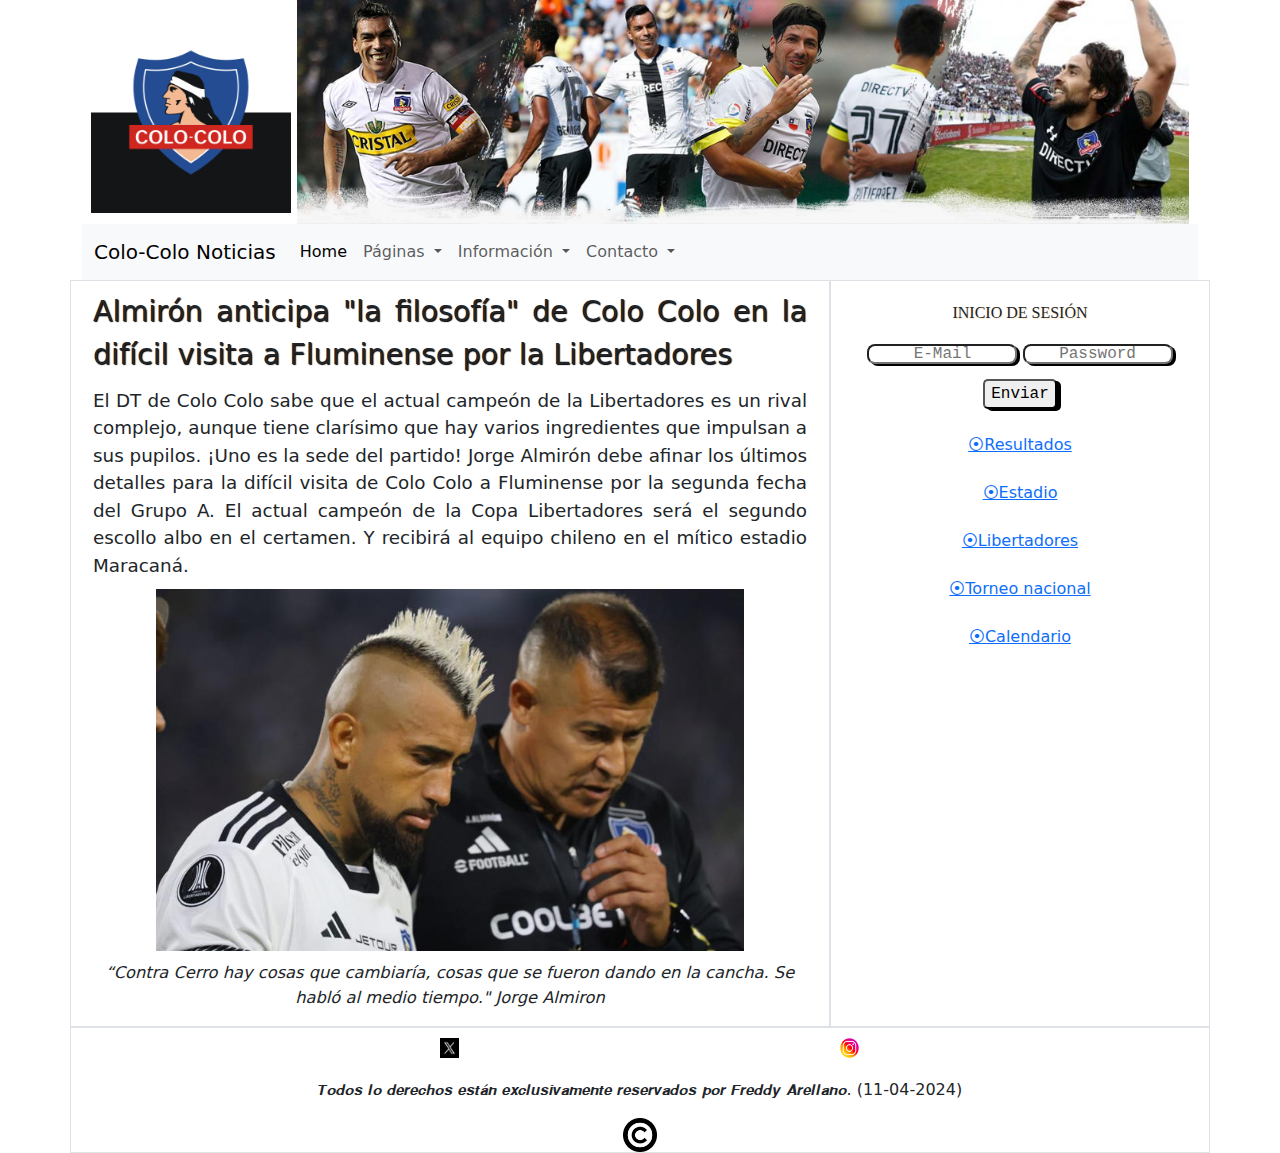
==== index.html @ 3bf08d31 "Add files via upload" ====
<!DOCTYPE html>
<html lang="en">
<head>
    <meta charset="UTF-8">
    <meta name="viewport" content="width=device-width, initial-scale=1.0">
    <title>Document</title>
    <link href="https://cdn.jsdelivr.net/npm/bootstrap@5.3.3/dist/css/bootstrap.min.css" rel="stylesheet" integrity="sha384-QWTKZyjpPEjISv5WaRU9OFeRpok6YctnYmDr5pNlyT2bRjXh0JMhjY6hW+ALEwIH" crossorigin="anonymous">
    <script src="https://cdn.jsdelivr.net/npm/bootstrap@5.3.3/dist/js/bootstrap.bundle.min.js" integrity="sha384-YvpcrYf0tY3lHB60NNkmXc5s9fDVZLESaAA55NDzOxhy9GkcIdslK1eN7N6jIeHz" crossorigin="anonymous"></script>
    <link rel="stylesheet" href="css/style.css">
</head>
<body>
    <div class="container text-center">
        <div class="row">
          <div class="col">
            <img src="images/logo.png" alt="" width="18%">
            <img src="images/banner2.jpg" alt="" width="80%">
          </div>
        </div>
        <div class="row">
            <div class="col">
                <!--Inicio Nav-->
                <nav class="navbar navbar-expand-lg bg-body-tertiary">
                    <div class="container-fluid">
                    <a class="navbar-brand" href="#">Colo-Colo Noticias</a>
                    <button class="navbar-toggler" type="button" data-bs-toggle="collapse" data-bs-target="#navbarSupportedContent" aria-controls="navbarSupportedContent" aria-expanded="false" aria-label="Toggle navigation">
                        <span class="navbar-toggler-icon"></span>
                    </button>
                    <div class="collapse navbar-collapse" id="navbarSupportedContent">
                        <ul class="navbar-nav me-auto mb-2 mb-lg-0">
                        <li class="nav-item">
                            <a class="nav-link active" aria-current="page" href="#">Home</a>
                        </li>
                        <li class="nav-item dropdown">
                            <a class="nav-link dropdown-toggle" href="#" role="button" data-bs-toggle="dropdown" aria-expanded="false">
                            Páginas
                            </a>
                            <ul class="dropdown-menu">
                                <li><a class="dropdown-item" href="https://tienda.colocolo.cl/">Tienda Oficial</a></li>
                                <li><a class="dropdown-item" href="https://www.puntoticket.com/">Entradas</a></li>
                                <li><a class="dropdown-item" href="https://www.puntoticket.com/museo-y-tour-monumental-2024">Horario visita</a></li>
                            </ul>
                        </li>
                        <li class="nav-item dropdown">
                            <a class="nav-link dropdown-toggle" href="#" role="button" data-bs-toggle="dropdown" aria-expanded="false">
                            Información
                            </a>
                            <ul class="dropdown-menu">
                                <li><a class="dropdown-item disabled">VEN Y ACOMPAÑA AL CAMPEON</a></li>
                                <li><a class="dropdown-item disabled">ATENCIÓN 9:00am a 21:00pm HORAS</a></li>
                                <li><a class="dropdown-item disabled">AV. MARATHON 5300</a></li>
                            </ul>
                        </li>
                        <li class="nav-item dropdown">
                            <a class="nav-link dropdown-toggle" href="#" role="button" data-bs-toggle="dropdown" aria-expanded="false">
                            Contacto
                            </a>
                            <ul class="dropdown-menu">
                                <li><a class="dropdown-item disabled">Freddy Arellano</a></li>
                                <li><a class="dropdown-item disabled">freddy.arellano@inacapmail.cl</a></li>
                            </ul>
                        </li>
                        </ul>
                        </form>
                    </div>
                    </div>
                </nav>
                <!--Final Nav-->
            </div>
        </div>
        <div class="row">
            <div class="col-8 border">
                <p class="titulo-article-superior">Almirón anticipa "la filosofía" de Colo Colo en la difícil visita a Fluminense por la Libertadores</p>
                <p class="texto-article-superior">El DT de Colo Colo sabe que el actual campeón de la Libertadores es un rival complejo, aunque tiene clarísimo que hay varios ingredientes que impulsan a sus pupilos. ¡Uno es la sede del partido!
                                    Jorge Almirón debe afinar los últimos detalles para la difícil visita de Colo Colo a Fluminense por la segunda fecha del Grupo A. El actual campeón de la Copa Libertadores será el segundo escollo albo en el certamen. Y recibirá al equipo chileno en el mítico estadio Maracaná.</p>
                    
                    <img src="images/almiron.jpg" alt="" width="80%">
                    <p class="cita">“Contra Cerro hay cosas que cambiaría, cosas que se fueron dando en la cancha. Se habló al medio tiempo." Jorge Almiron</p>
            </div>
            <div class="col border">
                    <p id="titulo">INICIO DE SESIÓN</p>
                    <form action="#" method="get">
                        <input type="email" id="txt-mail" name="txt-mail" placeholder="E-Mail" required>
                        <input type="password" id="txt-pass" name="txt-pass" placeholder="Password" required>
                        <input type="submit" value="Enviar">
                    </form>
                    <br>
                    <a class="an1" href="https://www.google.cl/search?q=colo+colo&sca_esv=354005c37d90d315&sca_upv=1&source=hp&ei=RzkYZqS8Bbbf1sQPit6FyAg&iflsig=ANes7DEAAAAAZhhHV2-2LyeU06miH8ZbZ1goNQXDooY1&ved=0ahUKEwjk-_P_8bqFAxW2r5UCHQpvAYkQ4dUDCA0&uact=5&oq=colo+colo&gs_lp=[base64]&sclient=gws-wiz#sie=t;/m/0544vh;2;/m/0d8h36;mt;fp;1;;;">⦿Resultados</a><br><br>
                    <a class="an2" href="https://www.google.cl/maps?sca_esv=354005c37d90d315&sca_upv=1&iflsig=ANes7DEAAAAAZhhHfR4clsHOvgtYqacLlKISL86On9Om&gs_lp=[base64]&um=1&ie=UTF-8&fb=1&gl=cl&sa=X&geocode=KccLVVls0GKWMWkRg9PZvcsl&daddr=Av.+Marathon+5300,+Macul,+Regi%C3%B3n+Metropolitana">⦿Estadio</a><br><br>
                    <a class="an3" href="https://conmebollibertadores.com/cards/Rankings?teamId=">⦿Libertadores</a><br><br>
                    <a class="an4" href="https://campeonatochileno.cl/estadisticas/campeonato-itau">⦿Torneo nacional</a><br><br>
                    <a class="an5" href="https://www.espn.cl/futbol/equipo/calendario/_/id/2688/chi.colo_colo">⦿Calendario</a>
            </div>
        </div>
        <div class="row">
            <div class="col border">
                <a href="https://twitter.com/ColoColo?ref_src=twsrc%5Egoogle%7Ctwcamp%5Eserp%7Ctwgr%5Eauthor"><img class="x" src="images/x.png" alt=""></a>
                <a href="https://www.instagram.com/colocolooficial/"><img class="ig" src="images/ig.webp" alt=""></a>
                <p class="derechos">
                    𝙏𝙤𝙙𝙤𝙨 𝙡𝙤 𝙙𝙚𝙧𝙚𝙘𝙝𝙤𝙨 𝙚𝙨𝙩𝙖́𝙣 𝙚𝙭𝙘𝙡𝙪𝙨𝙞𝙫𝙖𝙢𝙚𝙣𝙩𝙚 𝙧𝙚𝙨𝙚𝙧𝙫𝙖𝙙𝙤𝙨 𝙥𝙤𝙧 𝙁𝙧𝙚𝙙𝙙𝙮 𝘼𝙧𝙚𝙡𝙡𝙖𝙣𝙤. (11-04-2024)
                </p>
                <section class="copy">
                    <img src="images/copy.png" alt="COPY.PNG" width="3%">
                </section>
            </div>    
</body>
</html>
---- css/style.css ----
.titulo-article-superior{
    margin: 10px;
    text-align: justify;
    font-size: 2.8ch;
    text-shadow: 1px 1px 1px black;
}
.texto-article-superior{
    margin: 10px;
    text-align: justify;
    font-size: 1.8ch;  
}
.cita{
    padding-top: 10px;
    text-align: center;
    font-size: 1.6ch; 
    font-style: italic; 
}


#titulo{
    padding-top: 20px;
    font-family: geogia;
    text-align: center;
    text-shadow: 1px 1px 0 blanchedalmond;
}
input[type="email"],input[type="password"]{
    margin-bottom: 5px;
    font-family: monospace;
    width: 150px;
    height: 20px;
    text-align: center;
    border-radius: 8px;
    box-shadow: 3px 2px 0 black;

}
input[type="submit"]{
    margin-top: 10px;
    font-family: monospace;
    border-radius: 5px;
    box-shadow: 4px 2px 0 black;
}
input[type="submit"]:active{
    box-shadow: 2px 1px 0 black;
}

.an1:hover{
    transition: 0.2s;
    font-size: 2.3ch;
    position: relative;
}
.an2:hover{
    transition: 0.2s;
    font-size: 2.3ch;
    position: relative;
}
.an3:hover{
    transition: 0.2s;
    font-size: 2.3ch;
    position: relative;
}.an4:hover{
    transition: 0.2s;
    font-size: 2.3ch;
    position: relative;
}.an5:hover{
    transition: 0.2s;
    font-size: 2.3ch;
    position: relative;
}
.ig{
    margin-left: 200px;
    margin-top: 10px;
    width:1.5%;
    position: absolute;
}
.x{
    margin-left: -200px;
    margin-top: 10px;
    width:1.5%;
    position: absolute;
}
.ig:hover{
    width: 2%;
    transition: 0.2s;
}
.x:hover{
    width: 2%;
    transition: 0.2s;
}
.derechos{
    margin-top:50px ;
}
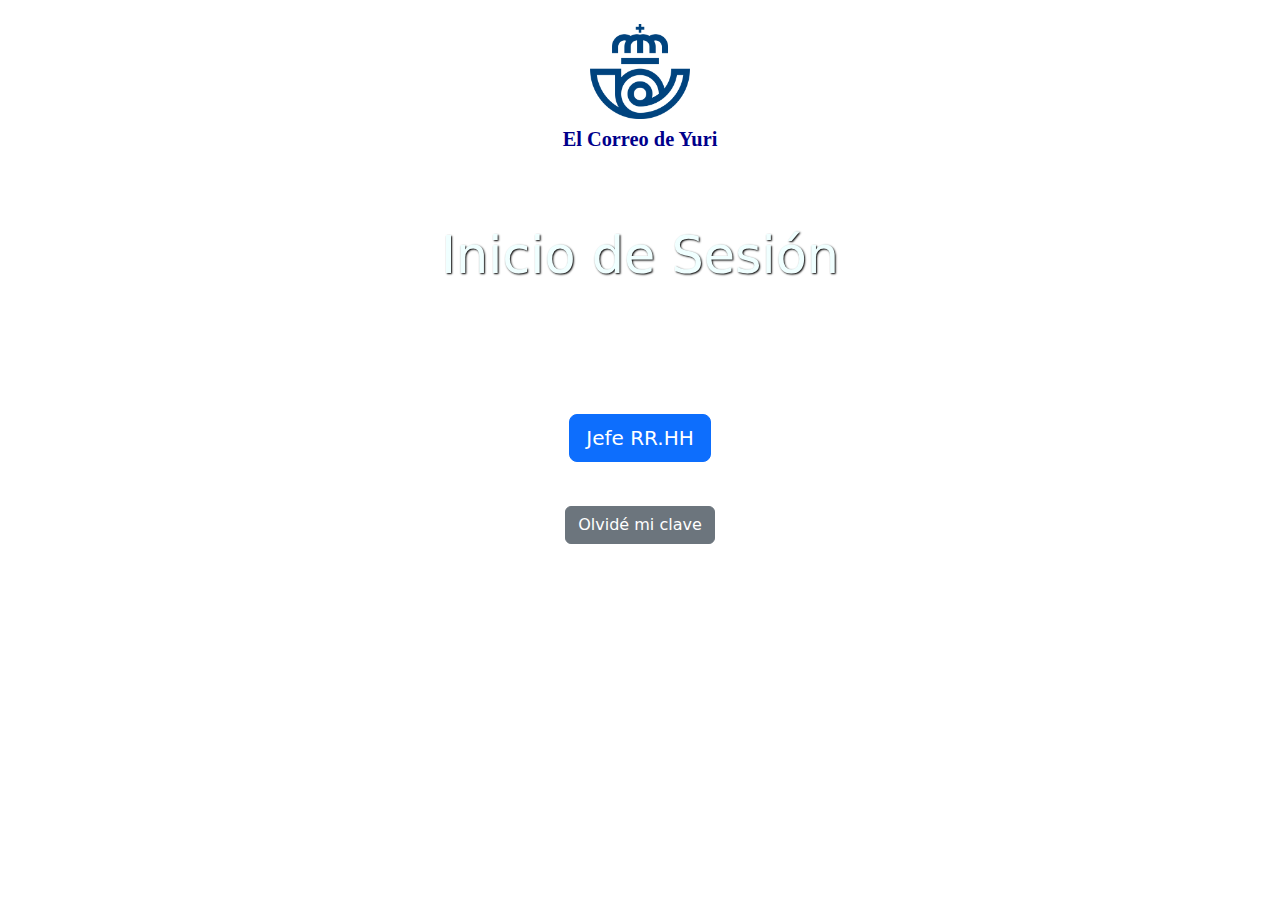
==== commit e002d534: "Update and rename index.php to index.html" ====
--- a/index.html
+++ b/index.html
@@ -3,104 +3,46 @@
 <head>
     <meta charset="UTF-8">
     <meta name="viewport" content="width=device-width, initial-scale=1.0">
-    <title>Document</title>
+    <link rel="stylesheet" href="CSS/style.css">
     <link href="https://cdn.jsdelivr.net/npm/bootstrap@5.3.3/dist/css/bootstrap.min.css" rel="stylesheet" integrity="sha384-QWTKZyjpPEjISv5WaRU9OFeRpok6YctnYmDr5pNlyT2bRjXh0JMhjY6hW+ALEwIH" crossorigin="anonymous">
     <script src="https://cdn.jsdelivr.net/npm/bootstrap@5.3.3/dist/js/bootstrap.bundle.min.js" integrity="sha384-YvpcrYf0tY3lHB60NNkmXc5s9fDVZLESaAA55NDzOxhy9GkcIdslK1eN7N6jIeHz" crossorigin="anonymous"></script>
-    <link rel="stylesheet" href="css/style.css">
+    <title>Inicio: Trabajadores El correo de Yuri</title>
 </head>
 <body>
+    <!--Logo Superior-->
     <div class="container text-center">
-        <div class="row">
-          <div class="col">
-            <img src="images/logo.png" alt="" width="18%">
-            <img src="images/banner2.jpg" alt="" width="80%">
+        <div class="row-5">
+          <div class="col-12">
+            <br>
+            <img id="logo_index" src="images_index/logo_640_605.png" alt="" width="100px">
+            <p id="titulo_logo">El Correo de Yuri</p>
           </div>
         </div>
-        <div class="row">
-            <div class="col">
-                <!--Inicio Nav-->
-                <nav class="navbar navbar-expand-lg bg-body-tertiary">
-                    <div class="container-fluid">
-                    <a class="navbar-brand" href="#">Colo-Colo Noticias</a>
-                    <button class="navbar-toggler" type="button" data-bs-toggle="collapse" data-bs-target="#navbarSupportedContent" aria-controls="navbarSupportedContent" aria-expanded="false" aria-label="Toggle navigation">
-                        <span class="navbar-toggler-icon"></span>
-                    </button>
-                    <div class="collapse navbar-collapse" id="navbarSupportedContent">
-                        <ul class="navbar-nav me-auto mb-2 mb-lg-0">
-                        <li class="nav-item">
-                            <a class="nav-link active" aria-current="page" href="#">Home</a>
-                        </li>
-                        <li class="nav-item dropdown">
-                            <a class="nav-link dropdown-toggle" href="#" role="button" data-bs-toggle="dropdown" aria-expanded="false">
-                            Páginas
-                            </a>
-                            <ul class="dropdown-menu">
-                                <li><a class="dropdown-item" href="https://tienda.colocolo.cl/">Tienda Oficial</a></li>
-                                <li><a class="dropdown-item" href="https://www.puntoticket.com/">Entradas</a></li>
-                                <li><a class="dropdown-item" href="https://www.puntoticket.com/museo-y-tour-monumental-2024">Horario visita</a></li>
-                            </ul>
-                        </li>
-                        <li class="nav-item dropdown">
-                            <a class="nav-link dropdown-toggle" href="#" role="button" data-bs-toggle="dropdown" aria-expanded="false">
-                            Información
-                            </a>
-                            <ul class="dropdown-menu">
-                                <li><a class="dropdown-item disabled">VEN Y ACOMPAÑA AL CAMPEON</a></li>
-                                <li><a class="dropdown-item disabled">ATENCIÓN 9:00am a 21:00pm HORAS</a></li>
-                                <li><a class="dropdown-item disabled">AV. MARATHON 5300</a></li>
-                            </ul>
-                        </li>
-                        <li class="nav-item dropdown">
-                            <a class="nav-link dropdown-toggle" href="#" role="button" data-bs-toggle="dropdown" aria-expanded="false">
-                            Contacto
-                            </a>
-                            <ul class="dropdown-menu">
-                                <li><a class="dropdown-item disabled">Freddy Arellano</a></li>
-                                <li><a class="dropdown-item disabled">freddy.arellano@inacapmail.cl</a></li>
-                            </ul>
-                        </li>
-                        </ul>
-                        </form>
-                    </div>
-                    </div>
-                </nav>
-                <!--Final Nav-->
+    </div>
+    <!--Logo Superior-->
+
+    <!--Selección Usuario-->
+    <div id="titulo_seleccion">
+        Inicio de Sesión
+    </div>
+
+    <!--Botones de seleccion-->
+    <div class="Seleccion">
+        <div class="container text-center">
+            <div class="row">
+                <div class="col">
+                    <button id="boton" type="button" class="btn btn-primary btn-lg" data-bs-toggle="modal" data-bs-target="#jefeModal">Jefe RR.HH</button>
+                </div>
+        </div>
+
+        <div class="container text-center">
+            <div class="row">
+            <divclass="col">
+                <button id="recuperar" type="button" class="btn btn-secondary" data-bs-toggle="modal" data-bs-target="#recuperarModal">Olvidé mi clave</button>
+            </div>
             </div>
         </div>
-        <div class="row">
-            <div class="col-8 border">
-                <p class="titulo-article-superior">Almirón anticipa "la filosofía" de Colo Colo en la difícil visita a Fluminense por la Libertadores</p>
-                <p class="texto-article-superior">El DT de Colo Colo sabe que el actual campeón de la Libertadores es un rival complejo, aunque tiene clarísimo que hay varios ingredientes que impulsan a sus pupilos. ¡Uno es la sede del partido!
-                                    Jorge Almirón debe afinar los últimos detalles para la difícil visita de Colo Colo a Fluminense por la segunda fecha del Grupo A. El actual campeón de la Copa Libertadores será el segundo escollo albo en el certamen. Y recibirá al equipo chileno en el mítico estadio Maracaná.</p>
-                    
-                    <img src="images/almiron.jpg" alt="" width="80%">
-                    <p class="cita">“Contra Cerro hay cosas que cambiaría, cosas que se fueron dando en la cancha. Se habló al medio tiempo." Jorge Almiron</p>
-            </div>
-            <div class="col border">
-                    <p id="titulo">INICIO DE SESIÓN</p>
-                    <form action="#" method="get">
-                        <input type="email" id="txt-mail" name="txt-mail" placeholder="E-Mail" required>
-                        <input type="password" id="txt-pass" name="txt-pass" placeholder="Password" required>
-                        <input type="submit" value="Enviar">
-                    </form>
-                    <br>
-                    <a class="an1" href="https://www.google.cl/search?q=colo+colo&sca_esv=354005c37d90d315&sca_upv=1&source=hp&ei=RzkYZqS8Bbbf1sQPit6FyAg&iflsig=ANes7DEAAAAAZhhHV2-2LyeU06miH8ZbZ1goNQXDooY1&ved=0ahUKEwjk-_P_8bqFAxW2r5UCHQpvAYkQ4dUDCA0&uact=5&oq=colo+colo&gs_lp=[base64]&sclient=gws-wiz#sie=t;/m/0544vh;2;/m/0d8h36;mt;fp;1;;;">⦿Resultados</a><br><br>
-                    <a class="an2" href="https://www.google.cl/maps?sca_esv=354005c37d90d315&sca_upv=1&iflsig=ANes7DEAAAAAZhhHfR4clsHOvgtYqacLlKISL86On9Om&gs_lp=[base64]&um=1&ie=UTF-8&fb=1&gl=cl&sa=X&geocode=KccLVVls0GKWMWkRg9PZvcsl&daddr=Av.+Marathon+5300,+Macul,+Regi%C3%B3n+Metropolitana">⦿Estadio</a><br><br>
-                    <a class="an3" href="https://conmebollibertadores.com/cards/Rankings?teamId=">⦿Libertadores</a><br><br>
-                    <a class="an4" href="https://campeonatochileno.cl/estadisticas/campeonato-itau">⦿Torneo nacional</a><br><br>
-                    <a class="an5" href="https://www.espn.cl/futbol/equipo/calendario/_/id/2688/chi.colo_colo">⦿Calendario</a>
-            </div>
-        </div>
-        <div class="row">
-            <div class="col border">
-                <a href="https://twitter.com/ColoColo?ref_src=twsrc%5Egoogle%7Ctwcamp%5Eserp%7Ctwgr%5Eauthor"><img class="x" src="images/x.png" alt=""></a>
-                <a href="https://www.instagram.com/colocolooficial/"><img class="ig" src="images/ig.webp" alt=""></a>
-                <p class="derechos">
-                    𝙏𝙤𝙙𝙤𝙨 𝙡𝙤 𝙙𝙚𝙧𝙚𝙘𝙝𝙤𝙨 𝙚𝙨𝙩𝙖́𝙣 𝙚𝙭𝙘𝙡𝙪𝙨𝙞𝙫𝙖𝙢𝙚𝙣𝙩𝙚 𝙧𝙚𝙨𝙚𝙧𝙫𝙖𝙙𝙤𝙨 𝙥𝙤𝙧 𝙁𝙧𝙚𝙙𝙙𝙮 𝘼𝙧𝙚𝙡𝙡𝙖𝙣𝙤. (11-04-2024)
-                </p>
-                <section class="copy">
-                    <img src="images/copy.png" alt="COPY.PNG" width="3%">
-                </section>
-            </div>    
+    </div>
+    <!--Botones de seleccion-->
 </body>
-</html>+</html>
--- a/CSS/style.css
+++ b/CSS/style.css
@@ -0,0 +1,32 @@
+body{
+    background-image: url("https://images.pexels.com/photos/19287246/pexels-photo-19287246/free-photo-of-blanco-y-negro-montanas-panorama-urbano-skyline.jpeg?auto=compress&cs=tinysrgb&w=1260&h=750&dpr=1");
+    background-repeat: no-repeat;
+    background-attachment: fixed;
+    background-size: cover;
+}
+#titulo_logo{
+    margin-top: 5px;
+    text-align: center;
+    color:darkblue;
+    font-size: 2ch;
+    font-weight: bold;
+    font-family: lucida sans;
+}
+.Seleccion{
+    margin-top: 5%;
+}
+#titulo_seleccion{
+    margin-top: 5%;
+    text-align: center;
+    font-size: 5ch;
+    color: azure;
+    text-shadow: 1px 1px 2px black;
+}
+
+#recuperar{
+    margin-top: 4%;
+}
+
+#boton{
+    margin-top: 5%;
+}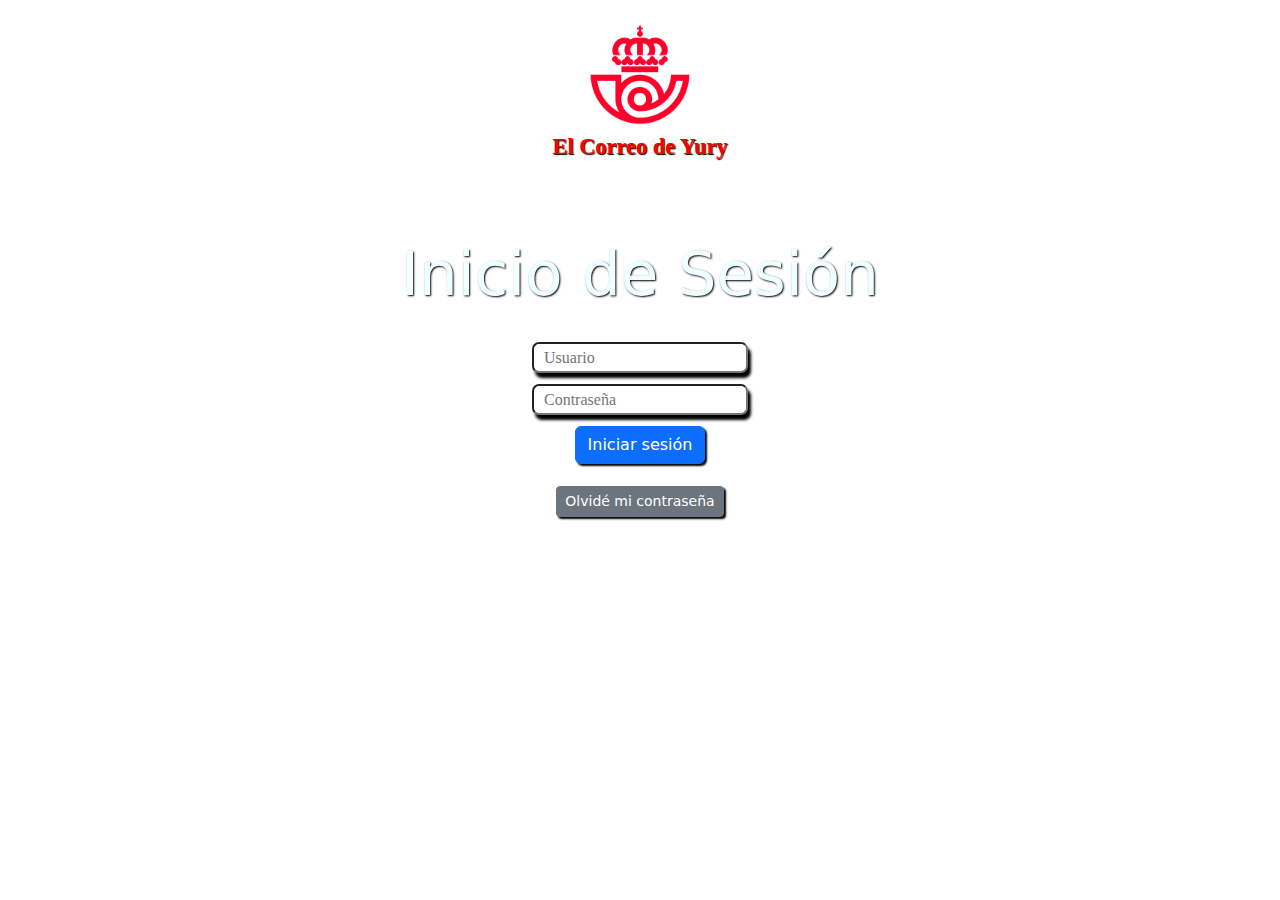
==== commit 0243080c: "Add files via upload" ====
--- a/index.html
+++ b/index.html
@@ -1,12 +1,13 @@
 <!DOCTYPE html>
-<html lang="en">
+<html lang="es">
 <head>
     <meta charset="UTF-8">
     <meta name="viewport" content="width=device-width, initial-scale=1.0">
     <link rel="stylesheet" href="CSS/style.css">
     <link href="https://cdn.jsdelivr.net/npm/bootstrap@5.3.3/dist/css/bootstrap.min.css" rel="stylesheet" integrity="sha384-QWTKZyjpPEjISv5WaRU9OFeRpok6YctnYmDr5pNlyT2bRjXh0JMhjY6hW+ALEwIH" crossorigin="anonymous">
     <script src="https://cdn.jsdelivr.net/npm/bootstrap@5.3.3/dist/js/bootstrap.bundle.min.js" integrity="sha384-YvpcrYf0tY3lHB60NNkmXc5s9fDVZLESaAA55NDzOxhy9GkcIdslK1eN7N6jIeHz" crossorigin="anonymous"></script>
-    <title>Inicio: Trabajadores El correo de Yuri</title>
+    <script src="./js/script_index.js"></script>
+    <title>Inicio: El Correo de Yury</title>
 </head>
 <body>
     <!--Logo Superior-->
@@ -14,8 +15,8 @@
         <div class="row-5">
           <div class="col-12">
             <br>
-            <img id="logo_index" src="images_index/logo_640_605.png" alt="" width="100px">
-            <p id="titulo_logo">El Correo de Yuri</p>
+            <img id="logo_index" src="images_index/Correos-Logo-1977.png" alt="" width="180px">
+            <p id="titulo_logo">El Correo de Yury</p>   
           </div>
         </div>
     </div>
@@ -26,23 +27,51 @@
         Inicio de Sesión
     </div>
 
-    <!--Botones de seleccion-->
-    <div class="Seleccion">
+    <!--Login-->
+    <div class="login">
         <div class="container text-center">
             <div class="row">
                 <div class="col">
-                    <button id="boton" type="button" class="btn btn-primary btn-lg" data-bs-toggle="modal" data-bs-target="#jefeModal">Jefe RR.HH</button>
+                    <form class="login" action="php/login.php" method="post">
+
+
+                      <input id="usuario" type="text" placeholder="Usuario" name="usuario" required><br>
+                      <input id="contraseña" type="password" placeholder="Contraseña" name="contrasena" required><br>
+                      <button id="enviar" class="btn btn-primary">Iniciar sesión</button>
+
+
+                    </form>
                 </div>
         </div>
+    <!--Login-->
 
+    <!--Recuperacion-->
         <div class="container text-center">
             <div class="row">
             <divclass="col">
-                <button id="recuperar" type="button" class="btn btn-secondary" data-bs-toggle="modal" data-bs-target="#recuperarModal">Olvidé mi clave</button>
+                <div class="dropdown">
+                    <button id="recuperar" type="button" class="btn btn-secondary btn-sm" data-bs-toggle="dropdown" aria-expanded="false" data-bs-auto-close="outside">Olvidé mi contraseña</button>
+                    <form class="dropdown-menu p-4" data-bs-theme="dark" >
+                      <div class="mb-3">
+                        <label for="exampleDropdownFormEmail2" class="form-label">Correo</label>
+                        <input type="email" class="form-control" id="exampleDropdownFormEmail2" placeholder="email@example.com">
+                      </div>
+                      <div class="mb-3">
+                        <label for="exampleDropdownFormText" class="form-label">Rut</label>
+                        <input type="text" class="form-control" id="exampleDropdownFormText" placeholder="11.111.111-1">
+                      </div>
+                      <button type="submit" class="btn btn-primary">Recuperar</button>
+                    </form>
+                  </div>
             </div>
             </div>
         </div>
     </div>
-    <!--Botones de seleccion-->
+    <!--Recuperacion-->
+
+
+
+
+
 </body>
 </html>
--- a/CSS/style.css
+++ b/CSS/style.css
@@ -7,26 +7,63 @@
 #titulo_logo{
     margin-top: 5px;
     text-align: center;
-    color:darkblue;
-    font-size: 2ch;
+    color:red;
+    text-shadow: 1px 1px 1px black;
+    font-size: 2.2ch;
     font-weight: bold;
     font-family: lucida sans;
-}
-.Seleccion{
-    margin-top: 5%;
 }
 #titulo_seleccion{
     margin-top: 5%;
     text-align: center;
-    font-size: 5ch;
+    font-size: 6ch;
     color: azure;
     text-shadow: 1px 1px 2px black;
 }
+#login{
+    margin-top: 1%;
+}
+#usuario{
+    margin-top: 2%;
+    margin-bottom: 1%;
+    border-radius: 7px;
+    font-family: lucida Sans;
+    padding-left: 10px;
+    padding-top: 2px;
+    padding-left: 10px;
+    box-shadow: 3px 5px 3px black;
+}
+#contraseña{
+    border-radius: 7px;
+    font-family: lucida Sans;
+    padding-left: 10px;
+    padding-top: 2px;
+    padding-left: 10px;
+    box-shadow: 3px 5px 3px black;
+}
+#usuario:hover{
+    font-size: 2ch;
+    transition-duration: 0.5s;
+}
+#contraseña:hover{
+    font-size: 2ch;
+    transition-duration: 0.5s;
+}
 
 #recuperar{
-    margin-top: 4%;
+    box-shadow: 2px 2px 2px black;
+    margin-top: 2%;
 }
 
-#boton{
-    margin-top: 5%;
+#enviar{
+    margin-top: 1%;
+    box-shadow: 2px 2px 2px black;
+}
+#enviar:hover{
+    box-shadow: 4px 3px 4px black;
+    transition-duration: 0.15s;
+}
+#recuperar:hover{
+    box-shadow: 3px 3px 3px black;
+    transition-duration: 0.15s;
 }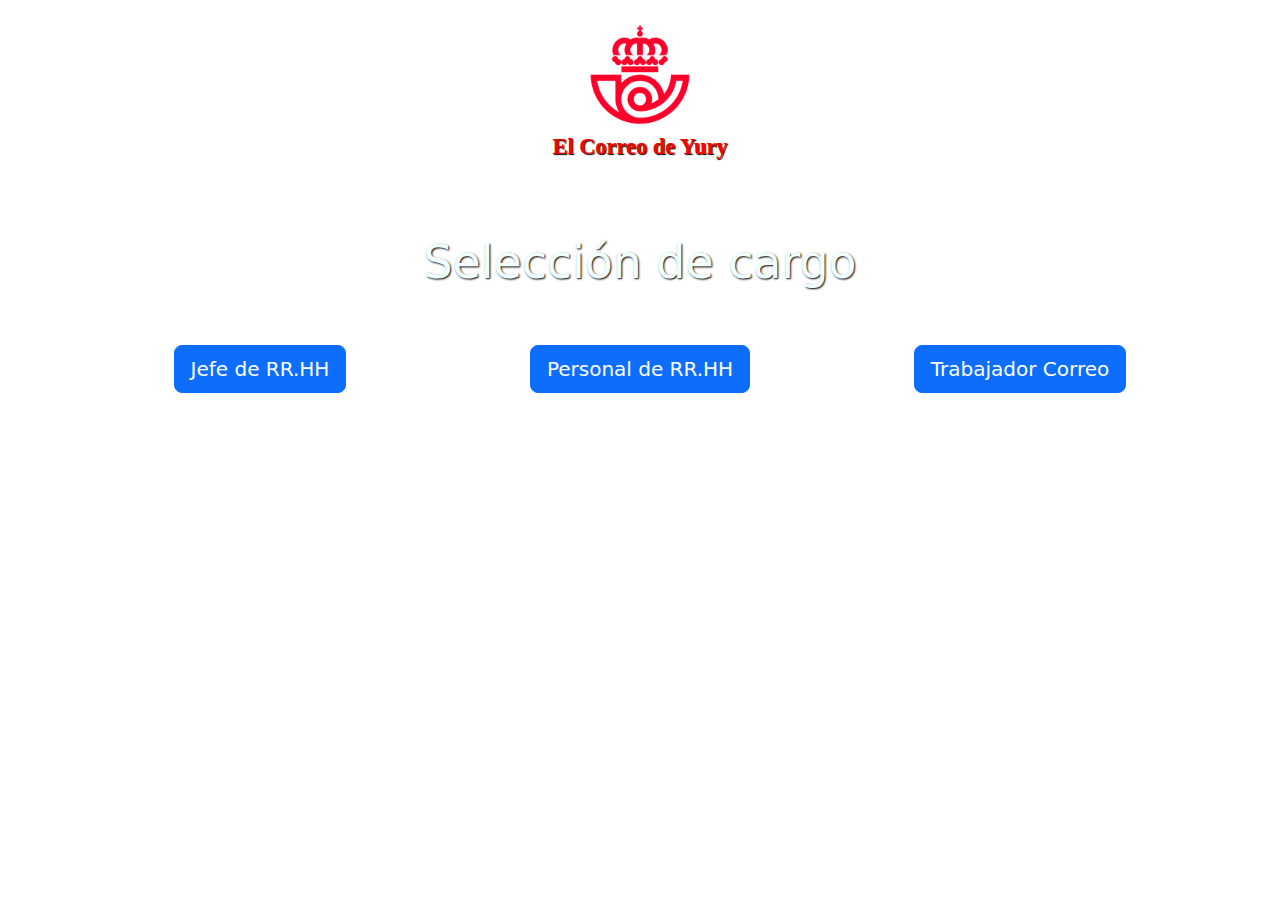
==== commit be76a569: "Add files via upload" ====
--- a/index.html
+++ b/index.html
@@ -4,9 +4,9 @@
     <meta charset="UTF-8">
     <meta name="viewport" content="width=device-width, initial-scale=1.0">
     <link rel="stylesheet" href="CSS/style.css">
+    
     <link href="https://cdn.jsdelivr.net/npm/bootstrap@5.3.3/dist/css/bootstrap.min.css" rel="stylesheet" integrity="sha384-QWTKZyjpPEjISv5WaRU9OFeRpok6YctnYmDr5pNlyT2bRjXh0JMhjY6hW+ALEwIH" crossorigin="anonymous">
     <script src="https://cdn.jsdelivr.net/npm/bootstrap@5.3.3/dist/js/bootstrap.bundle.min.js" integrity="sha384-YvpcrYf0tY3lHB60NNkmXc5s9fDVZLESaAA55NDzOxhy9GkcIdslK1eN7N6jIeHz" crossorigin="anonymous"></script>
-    <script src="./js/script_index.js"></script>
     <title>Inicio: El Correo de Yury</title>
 </head>
 <body>
@@ -15,7 +15,7 @@
         <div class="row-5">
           <div class="col-12">
             <br>
-            <img id="logo_index" src="images_index/Correos-Logo-1977.png" alt="" width="180px">
+            <img id="logo_index" src="images/Correos-Logo-1977.png" alt="" width="180px">
             <p id="titulo_logo">El Correo de Yury</p>   
           </div>
         </div>
@@ -24,54 +24,39 @@
 
     <!--Selección Usuario-->
     <div id="titulo_seleccion">
-        Inicio de Sesión
-    </div>
+        Selección de cargo
+    </div><br><br>
 
-    <!--Login-->
-    <div class="login">
-        <div class="container text-center">
-            <div class="row">
-                <div class="col">
-                    <form class="login" action="php/login.php" method="post">
+    <!--Botones-->
+    <div class="index_botones">
+      <div class="container text-center">
+        <div class="row">
+          <div class="col">
+            <form action="php/login.php" method="post">
+                <input type="hidden" name="cargo_seleccionado" value="1">
+                <button id="boton" type="submit" class="btn btn-primary btn-lg">Jefe de RR.HH</button>
+            </form>
+        </div>
+        
+        <div class="col">
+            <form action="php/login.php" method="post">
+                <input type="hidden" name="cargo_seleccionado" value="2">
+                <button id="boton" type="submit" class="btn btn-primary btn-lg">Personal de RR.HH</button>
+            </form>
+        </div>
+        
+        <div class="col">
+            <form action="php/login.php" method="post">
+                <input type="hidden" name="cargo_seleccionado" value="3">
+                <button id="boton" type="submit" class="btn btn-primary btn-lg">Trabajador Correo</button>
+            </form>
+        </div>
+        
 
-
-                      <input id="usuario" type="text" placeholder="Usuario" name="usuario" required><br>
-                      <input id="contraseña" type="password" placeholder="Contraseña" name="contrasena" required><br>
-                      <button id="enviar" class="btn btn-primary">Iniciar sesión</button>
-
-
-                    </form>
-                </div>
         </div>
-    <!--Login-->
-
-    <!--Recuperacion-->
-        <div class="container text-center">
-            <div class="row">
-            <divclass="col">
-                <div class="dropdown">
-                    <button id="recuperar" type="button" class="btn btn-secondary btn-sm" data-bs-toggle="dropdown" aria-expanded="false" data-bs-auto-close="outside">Olvidé mi contraseña</button>
-                    <form class="dropdown-menu p-4" data-bs-theme="dark" >
-                      <div class="mb-3">
-                        <label for="exampleDropdownFormEmail2" class="form-label">Correo</label>
-                        <input type="email" class="form-control" id="exampleDropdownFormEmail2" placeholder="email@example.com">
-                      </div>
-                      <div class="mb-3">
-                        <label for="exampleDropdownFormText" class="form-label">Rut</label>
-                        <input type="text" class="form-control" id="exampleDropdownFormText" placeholder="11.111.111-1">
-                      </div>
-                      <button type="submit" class="btn btn-primary">Recuperar</button>
-                    </form>
-                  </div>
-            </div>
-            </div>
-        </div>
-    </div>
-    <!--Recuperacion-->
-
-
-
-
+      </div>
+    </div>  
+    <!--Botones-->
 
 </body>
 </html>
--- a/CSS/style.css
+++ b/CSS/style.css
@@ -16,7 +16,7 @@
 #titulo_seleccion{
     margin-top: 5%;
     text-align: center;
-    font-size: 6ch;
+    font-size: 4.5ch;
     color: azure;
     text-shadow: 1px 1px 2px black;
 }
@@ -40,6 +40,7 @@
     padding-top: 2px;
     padding-left: 10px;
     box-shadow: 3px 5px 3px black;
+    margin-bottom: 20px;
 }
 #usuario:hover{
     font-size: 2ch;
@@ -52,7 +53,7 @@
 
 #recuperar{
     box-shadow: 2px 2px 2px black;
-    margin-top: 2%;
+    margin-top: 30px;
 }
 
 #enviar{
@@ -66,4 +67,17 @@
 #recuperar:hover{
     box-shadow: 3px 3px 3px black;
     transition-duration: 0.15s;
-}+}
+#boton{ 
+    margin-left: 10%;
+    margin-right: 10%;
+    margin-bottom: 20px;
+}
+
+
+
+
+
+
+
+
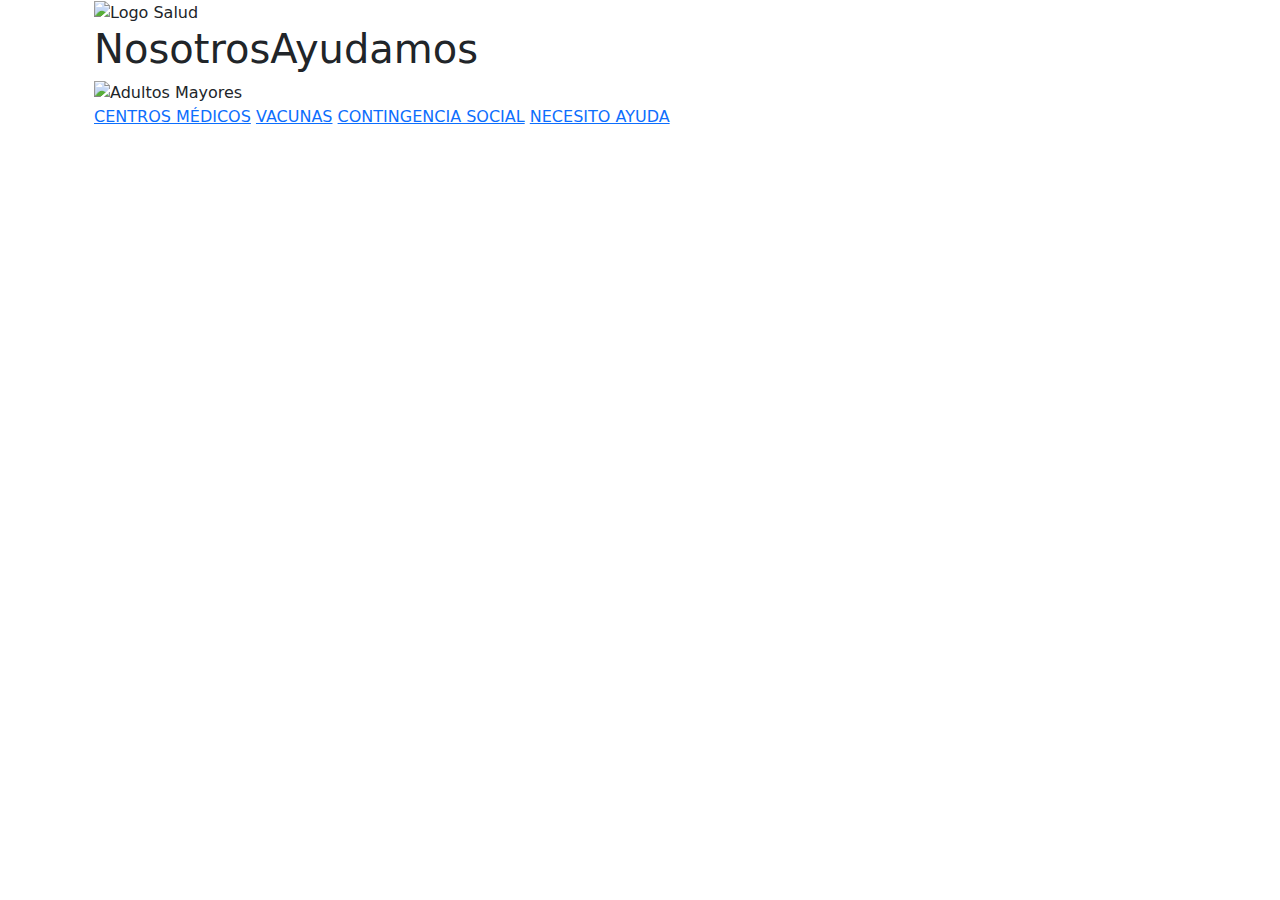
==== commit a136c7c3: "Add files via upload" ====
--- a/index.html
+++ b/index.html
@@ -3,60 +3,34 @@
 <head>
     <meta charset="UTF-8">
     <meta name="viewport" content="width=device-width, initial-scale=1.0">
-    <link rel="stylesheet" href="CSS/style.css">
-    
+    <title>Servicios de Salud</title>
+    <link rel="stylesheet" href="style/style.css">
     <link href="https://cdn.jsdelivr.net/npm/bootstrap@5.3.3/dist/css/bootstrap.min.css" rel="stylesheet" integrity="sha384-QWTKZyjpPEjISv5WaRU9OFeRpok6YctnYmDr5pNlyT2bRjXh0JMhjY6hW+ALEwIH" crossorigin="anonymous">
+</head>
+<body class="container">
+    <div class="container">
+        <header>
+            <img src="img/logo.png" alt="Logo Salud" class="logo">
+            <h1 class="title">NosotrosAyudamos</h1>
+        </header>
+
+        <main class="main-content">
+            <section class="image-section">
+                <img src="img/ABUELOS.PNG" alt="Adultos Mayores" class="circular-image">
+            </section>
+
+            <section class="buttons-section">
+                <a href="centrosmedicos.html" class="service-button">CENTROS MÉDICOS</a>
+                <a href="vacunas.html" class="service-button">VACUNAS</a>
+                <a href="https://www.minsal.cl/category/noticias/" class="service-button">CONTINGENCIA SOCIAL</a>
+                <a href="necesitoayuda.html" class="service-button">NECESITO AYUDA</a>
+            </section>
+        </main>
+    </div>
+
+
+
+
     <script src="https://cdn.jsdelivr.net/npm/bootstrap@5.3.3/dist/js/bootstrap.bundle.min.js" integrity="sha384-YvpcrYf0tY3lHB60NNkmXc5s9fDVZLESaAA55NDzOxhy9GkcIdslK1eN7N6jIeHz" crossorigin="anonymous"></script>
-    <title>Inicio: El Correo de Yury</title>
-</head>
-<body>
-    <!--Logo Superior-->
-    <div class="container text-center">
-        <div class="row-5">
-          <div class="col-12">
-            <br>
-            <img id="logo_index" src="images/Correos-Logo-1977.png" alt="" width="180px">
-            <p id="titulo_logo">El Correo de Yury</p>   
-          </div>
-        </div>
-    </div>
-    <!--Logo Superior-->
-
-    <!--Selección Usuario-->
-    <div id="titulo_seleccion">
-        Selección de cargo
-    </div><br><br>
-
-    <!--Botones-->
-    <div class="index_botones">
-      <div class="container text-center">
-        <div class="row">
-          <div class="col">
-            <form action="php/login.php" method="post">
-                <input type="hidden" name="cargo_seleccionado" value="1">
-                <button id="boton" type="submit" class="btn btn-primary btn-lg">Jefe de RR.HH</button>
-            </form>
-        </div>
-        
-        <div class="col">
-            <form action="php/login.php" method="post">
-                <input type="hidden" name="cargo_seleccionado" value="2">
-                <button id="boton" type="submit" class="btn btn-primary btn-lg">Personal de RR.HH</button>
-            </form>
-        </div>
-        
-        <div class="col">
-            <form action="php/login.php" method="post">
-                <input type="hidden" name="cargo_seleccionado" value="3">
-                <button id="boton" type="submit" class="btn btn-primary btn-lg">Trabajador Correo</button>
-            </form>
-        </div>
-        
-
-        </div>
-      </div>
-    </div>  
-    <!--Botones-->
-
 </body>
-</html>
+</html>